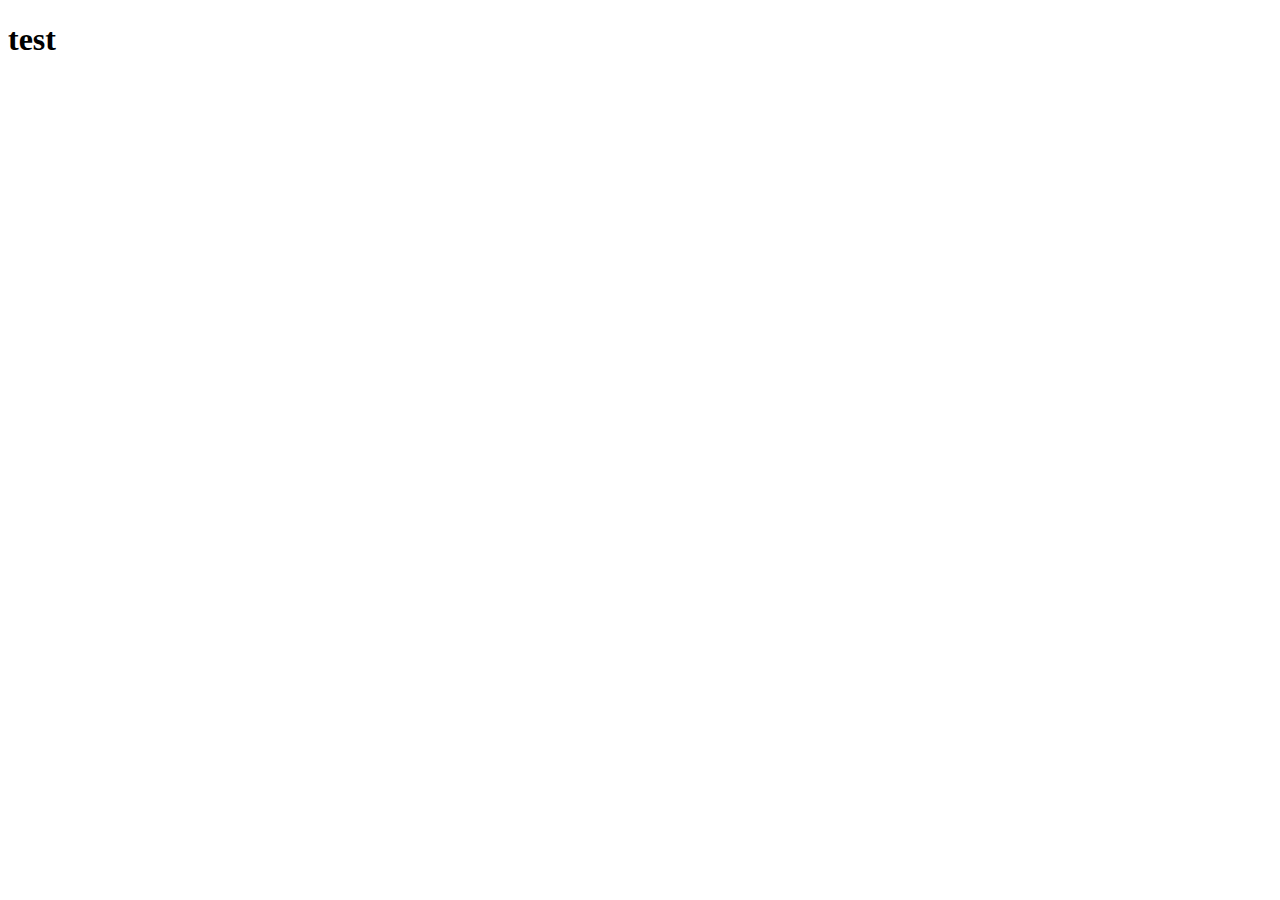
==== index.html @ d570172e "ajout H1" ====
<!DOCTYPE html>
<html lang="en">
<head>
    <meta charset="UTF-8">
    <meta name="viewport" content="width=device-width, initial-scale=1.0">
    <meta http-equiv="X-UA-Compatible" content="ie=edge">
    <title>test de git</title>
</head>
<body>
    <h1>test</h1>
</body>
</html>
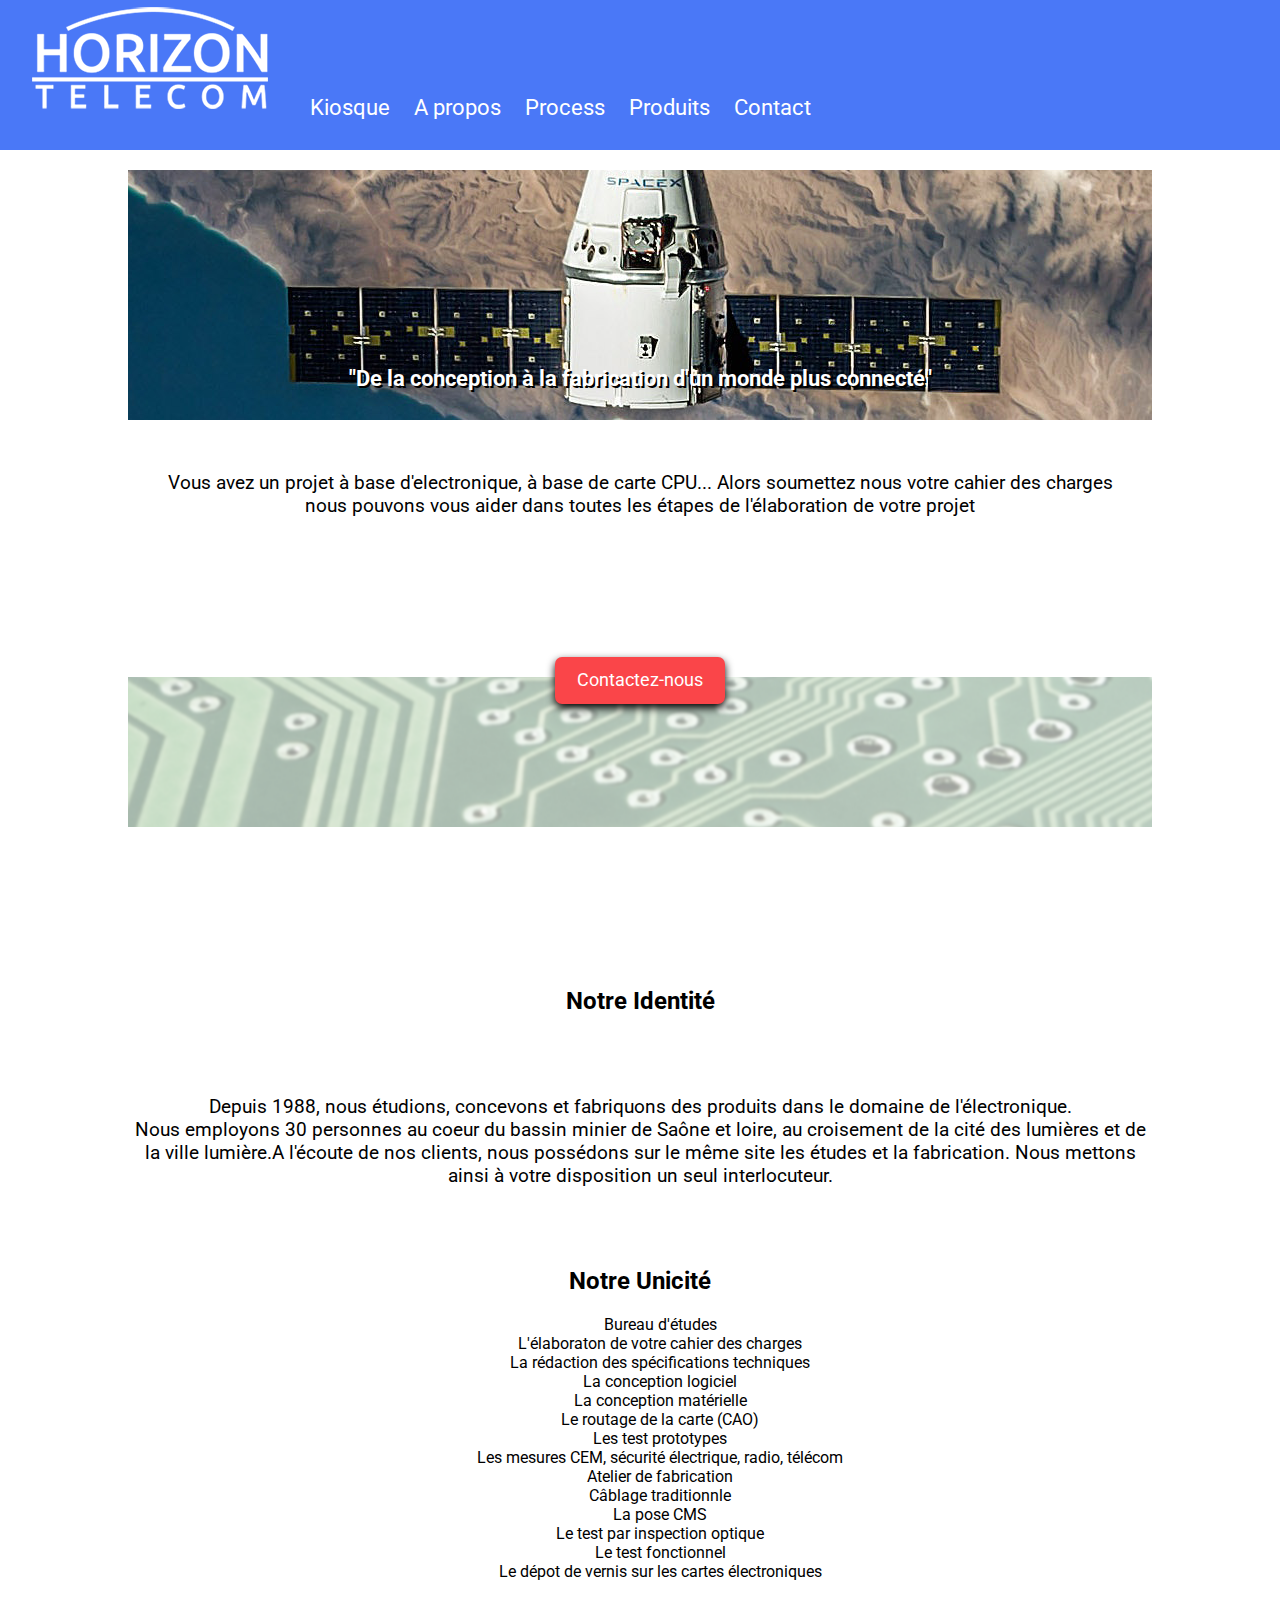
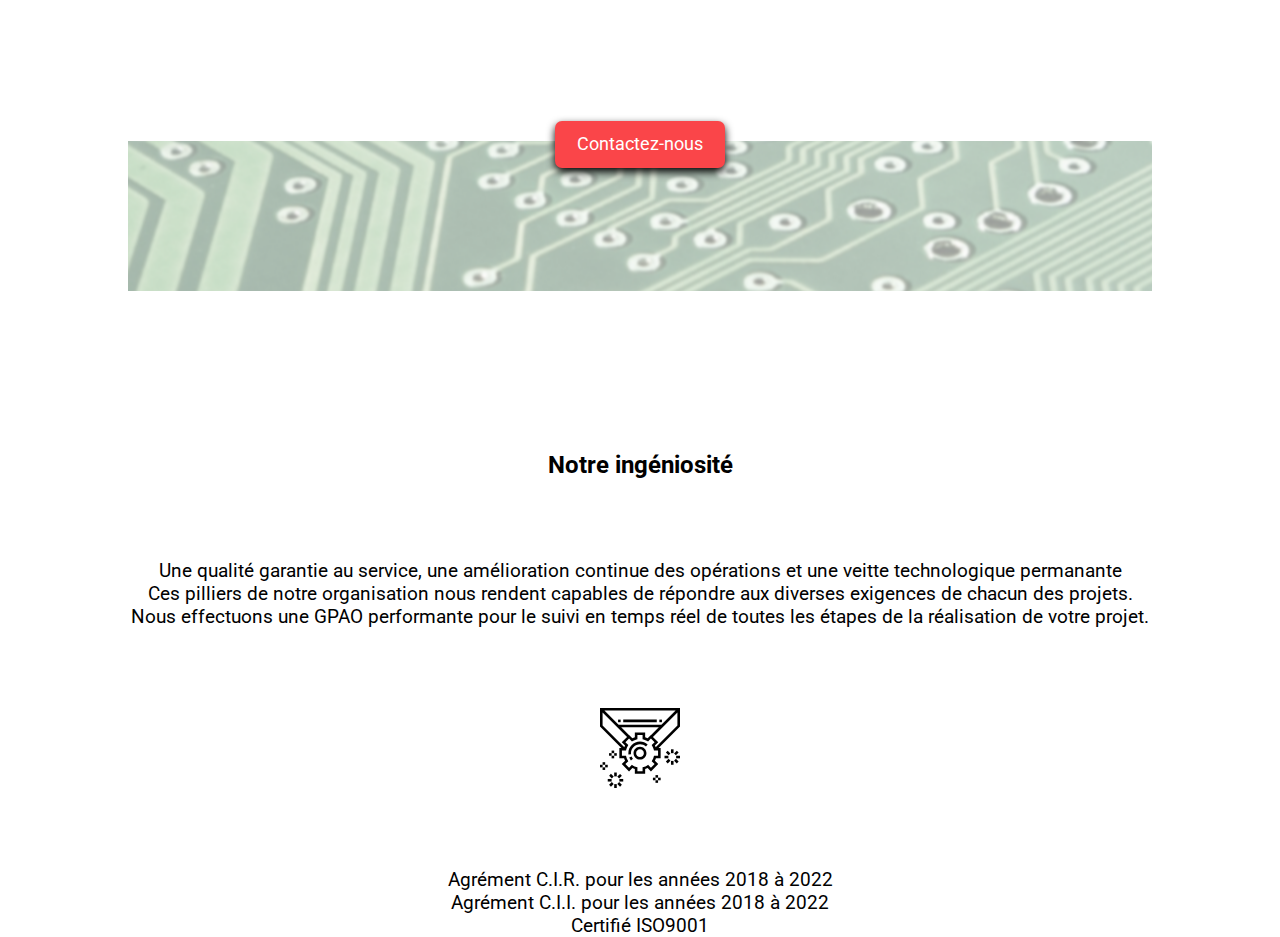
==== commit b7e4b962: "initialisation du site" ====
--- a/index.html
+++ b/index.html
@@ -1,12 +1,94 @@
-<!DOCTYPE html>
-<html lang="en">
+<html lang="fr">
+
 <head>
     <meta charset="UTF-8">
+    <link href="https://fonts.googleapis.com/css?family=Roboto" rel="stylesheet">
     <meta name="viewport" content="width=device-width, initial-scale=1.0">
     <meta http-equiv="X-UA-Compatible" content="ie=edge">
-    <title>test de git</title>
+    <title>Horizon télécom</title>
+    <link rel="stylesheet" href="style.css">
+    <script src="https://cdnjs.cloudflare.com/ajax/libs/jquery/3.3.1/jquery.min.js"></script>
+
 </head>
+
 <body>
-    <h1>test</h1>
+    <header class="header">
+        <a href="#" class: "header-Icon" id="headerIcon"></a>
+        <a href="#" class="headerLogo">
+            <img src="img/logo.png" alt="logo Horizon Telecom">
+        </a>
+        <nav class="menu">
+            <a href="kiosque.html">Kiosque</a>
+            <a href="#aPropos">A propos</a>
+            <a href="process.html">Process</a>
+            <a href="produits.html">Produits</a>
+            <a href="#">Contact</a>
+        </nav>
+    </header>
+
+    <main class="contenu">
+        <section class="baseline">
+            <h1>"De la conception à la fabrication d'un monde plus connecté"</h1>
+
+
+            <p>Vous avez un projet à base d'electronique, à base de carte CPU... Alors soumettez nous votre cahier des charges
+                <br> nous pouvons vous aider dans toutes les étapes de l'élaboration de votre projet</p>
+
+            <div class="boutton">
+                <a href="#"> Contactez-nous</a>
+            </div>
+            <h2 id="aPropos">Notre Identité</h2>
+            <p>Depuis 1988, nous étudions, concevons et fabriquons des produits dans le domaine de l'électronique.
+                <br>Nous employons 30 personnes au coeur du bassin minier de Saône et loire, au croisement de la cité des lumières
+                et de la ville lumière.A l'écoute de nos clients, nous possédons sur le même site les études et la fabrication.
+                Nous mettons ainsi à votre disposition un seul interlocuteur.</p>
+            <h2>Notre Unicité</h2>
+            <ul>
+                <li>Bureau d'études</li>
+                <li>L'élaboraton de votre cahier des charges</li>
+                <li>La rédaction des spécifications techniques</li>
+                <li>La conception logiciel</li>
+                <li>La conception matérielle</li>
+                <li>Le routage de la carte (CAO)</li>
+                <li>Les test prototypes</li>
+                <li>Les mesures CEM, sécurité électrique, radio, télécom</li>
+                <li>Atelier de fabrication</li>
+                <li>Câblage traditionnle</li>
+                <li>La pose CMS</li>
+                <li>Le test par inspection optique</li>
+                <li>Le test fonctionnel</li>
+                <li>Le dépot de vernis sur les cartes électroniques</li>
+            </ul>
+
+            <div class="boutton">
+                <a href="#">Contactez-nous</a>
+            </div>
+
+            <h2>Notre ingéniosité</h2>
+            <p>Une qualité garantie au service, une amélioration continue des opérations et une veitte technologique permanante <br>
+            Ces pilliers de notre organisation nous rendent capables de répondre aux diverses exigences de chacun des projets. <br>
+            Nous effectuons une GPAO performante pour le suivi en temps réel de toutes les étapes de la réalisation de votre projet.</p>
+            <img src="img/medaille.svg" alt="Medaille">
+            <p>Agrément C.I.R. pour les années 2018 à 2022 <br>Agrément C.I.I. pour les années 2018 à 2022 <br>Certifié ISO9001</p>
+
+        </section>
+    </main>
+    <footer>
+        <nav class="navFooter" id="navFooter">
+            <ul>
+                <li>
+                    <a href="produits.html">Produits</a>
+                </li>
+                <li>
+                    <a href="process.html">Process</a>
+                </li>
+                <li>
+                    <a href="#">Contact</a>
+                </li>
+            </ul>
+        </nav>
+    </footer>
+    <script type="text/javascript" src="script.js"></script>
 </body>
+
 </html>--- a/style.css
+++ b/style.css
@@ -0,0 +1,346 @@
+/* Base */
+
+html,
+body {
+    font-family: Roboto;
+    font-size: 1rem;
+    margin: 0;
+    padding: 0;
+    text-align: center;
+    box-sizing: border-box;
+}
+
+h1 {
+    font-size: 1.6rem;
+}
+
+a,
+a:hover,
+a:visited,
+a:active {
+    font-size: 1.4rem;
+    color: rgb(255, 255, 255);
+    text-decoration: none;
+}
+
+p {
+    font-size: 1.2rem;
+}
+ul li, h2, ul{
+    list-style: none;
+    color: #000;
+
+}
+/* ul li{
+    margin-right: 2%;
+} */
+
+/* Header */
+
+.header {
+    /* position: fixed; */
+    margin-bottom: 20px;
+    left: 0;
+    right: 0;
+    height: 150px;
+    line-height: 80px;
+    background-color: #4a78f7;
+}
+.header h1{
+    display: none;
+}
+
+.headerLogo {
+    padding: 0 25px;
+    float: left;
+}
+
+/* Menu */
+
+.menu {
+    float: left;
+    margin-top: 4.2rem;
+}
+
+.menu a {
+    padding: 0 10px;
+    color: #ffffff;
+}
+
+body>header>a:nth-child(1) {
+    display: none;
+}
+
+/* main */
+
+.contenu {
+    /* padding-top:  130px; */
+    display: flex;
+    width: 80%;
+    flex-wrap: nowrap;
+    flex-direction:column;
+    margin: auto;
+    
+}
+
+.baseline {
+    
+    color: rgb(255, 255, 255);
+    background: url(img/aerial.jpg);
+    background-position: bottom center;
+    background-repeat: no-repeat;
+    height: 250px;
+    width: 100%;
+}
+
+.baseline h1 {
+    font-size: 1.4rem;
+    padding-top: 180px;
+    text-shadow: #000 2px 2px;
+}
+
+.baseline p  {
+    margin: 5rem 0;
+    color: #000;
+}
+
+
+.boutton {
+    background-image: url(img/circuit.jpg);
+    background-repeat: no-repeat;
+    background-position: center;
+    display: flex;
+    height: 150px;
+    color: #ffffff;
+    justify-content: center;
+    margin:10rem 0;
+}
+
+.boutton a {
+    margin-top: -20px;
+    border-radius: 7px;
+    font-size: 18px;
+    background-color: #fa4549;
+    width: 170px;
+    height: 35px;
+    padding-top: 12px;
+    box-shadow: #000 0px 4px 8px;
+    transition-delay: 0.5s ease;
+    transition-duration: 0.5s;
+}
+
+.boutton a:hover {
+    background-color: #fa454885;
+}
+
+.boutton a:hover {
+    color: #000
+}
+
+
+
+/* Footer */
+
+.navFooter {
+    width: 100%;
+    position: fixed;
+    bottom: 0;
+    background-color: rgba(128, 128, 128, 0.5);
+    display: none;
+}
+
+.navFooter ul {
+    display: flex;
+    flex-flow: row wrap;
+    justify-content: center;
+    list-style: none;
+    padding: 0;
+}
+
+.navFooter li {
+    margin: auto;
+    border-right: rgba(0, 0, 0, 0.3) solid;
+    border-left: rgba(0, 0, 0, 0.3) solid;
+    padding: 0 15px;
+     
+}
+/* Page process */
+.process{
+    display: flex;
+    flex-direction: column;
+    background-image: url(img/presta.jpg);
+    background-repeat: no-repeat;
+    background-position: center top;
+}
+.process h2{
+    margin: 6rem 0 0 8rem;
+    align-self: flex-start; 
+    color: #fff;
+    font-size: 6rem;
+}
+.process h3{
+    font-size: 1.4rem;
+}
+.process p{
+    width: 80%;
+    margin: 1.4rem auto;
+}
+ .process p:last-child{
+    margin-bottom: 8rem;
+} 
+/*Page kiosque*/
+article{
+    
+    margin: 50px auto;
+    padding: 15px 0;
+    display: flex;
+    width: 70%;
+    
+    background-color: rgba(110, 198, 255, 0.3);
+    flex-flow: row wrap;
+    justify-content: flex-end;
+    align-items: center;
+    
+}
+article header{
+    width: calc(65% - 30px);
+    padding: 15px;
+}
+article span{
+    width: 35%;
+}
+article span img{
+    max-width:100%;
+    height: auto;
+}
+
+/*page produits*/
+.produit{
+    background: #6EC6FF;
+    width: 80%;
+    margin: 10px auto;
+
+    display: flex;
+    flex-flow: row wrap;
+    justify-content: center;
+    align-items: center;
+}
+.produit:last-of-type{
+    margin-bottom: 70px;
+}
+.produit span{
+    width: 80%;
+    margin-top: 20px;
+    background: #fff;
+}
+.produit span img{
+    max-width: 100%;
+    height: auto;
+}
+.descriptionProduits{
+    display: none;
+    background: rgb(168, 238, 255);
+}
+.show{
+    display: block;
+}
+.descriptionProduits ul{
+    padding: 0;
+}
+/* Responsive */
+
+@media only screen and (max-width: 730px) {
+    
+    .contenu{
+        width: 100%;
+    }
+    .header {
+        background-color: rgb(74, 120, 247);
+        width: 100%;
+        display: flex;
+        justify-content: flex-start;
+        align-items: center;
+        text-align: center;
+        flex-wrap: wrap;
+    }
+    .headerLogo {
+        margin: auto;
+        float: none;
+    }
+    .headerLogo img {
+        width: 170px;
+        height: 94px;
+        padding-right: 1rem;
+    }
+    .headerIcon {
+        width: 15px;
+    }
+    /* boutton */
+    body>header>a:nth-child(1) {
+        display: block;
+        width: 60px;
+        height: 125px;
+        cursor: pointer;
+        background-image: url(img/button.png);
+        background-repeat: no-repeat;
+        background-position: center;
+        background-position-x: 1px;
+    }
+    /* body>header>a:nth-child(1)::after {
+        content: "";
+        position: relative;
+        display: block;
+        width: 1.2rem;
+        height: 0;
+        top: 48px;
+        right: -23px;
+        box-shadow: 0 10px 0 1px #fff, 0 16px 0 1px #fff, 0 22px 0 1px #fff;
+    } */
+    .menu {
+        width: 100%;
+        background-color: rgb(45, 45, 99);
+        transition-delay: 2s;
+        transition-duration: 0.2s;
+        display: none;
+        margin-top: 0;
+    }
+    .withSidebar .menu {
+        display: block;
+        z-index: 990;
+    }
+    .menu a {
+        display: block;
+        text-align: center;
+        height: 80px;
+        line-height: 80px;
+        border-bottom: 1px solid #000;
+        color: #fff;
+    }
+    .process{
+        background-size: 100% 10rem;
+    }
+    .process h2{
+        margin: 10% 0;
+        align-self: center;
+        font-size: 4rem;
+    }
+    article{
+        width: 100%;
+    }
+    article header{
+        width: 100%;
+        order: 2;
+    }
+    article span {
+        width: 100%;
+        order:1;
+    }
+    article span img{
+        width: 80%;
+    }
+    #navFooter{
+        
+        display: block;
+    }
+}
+
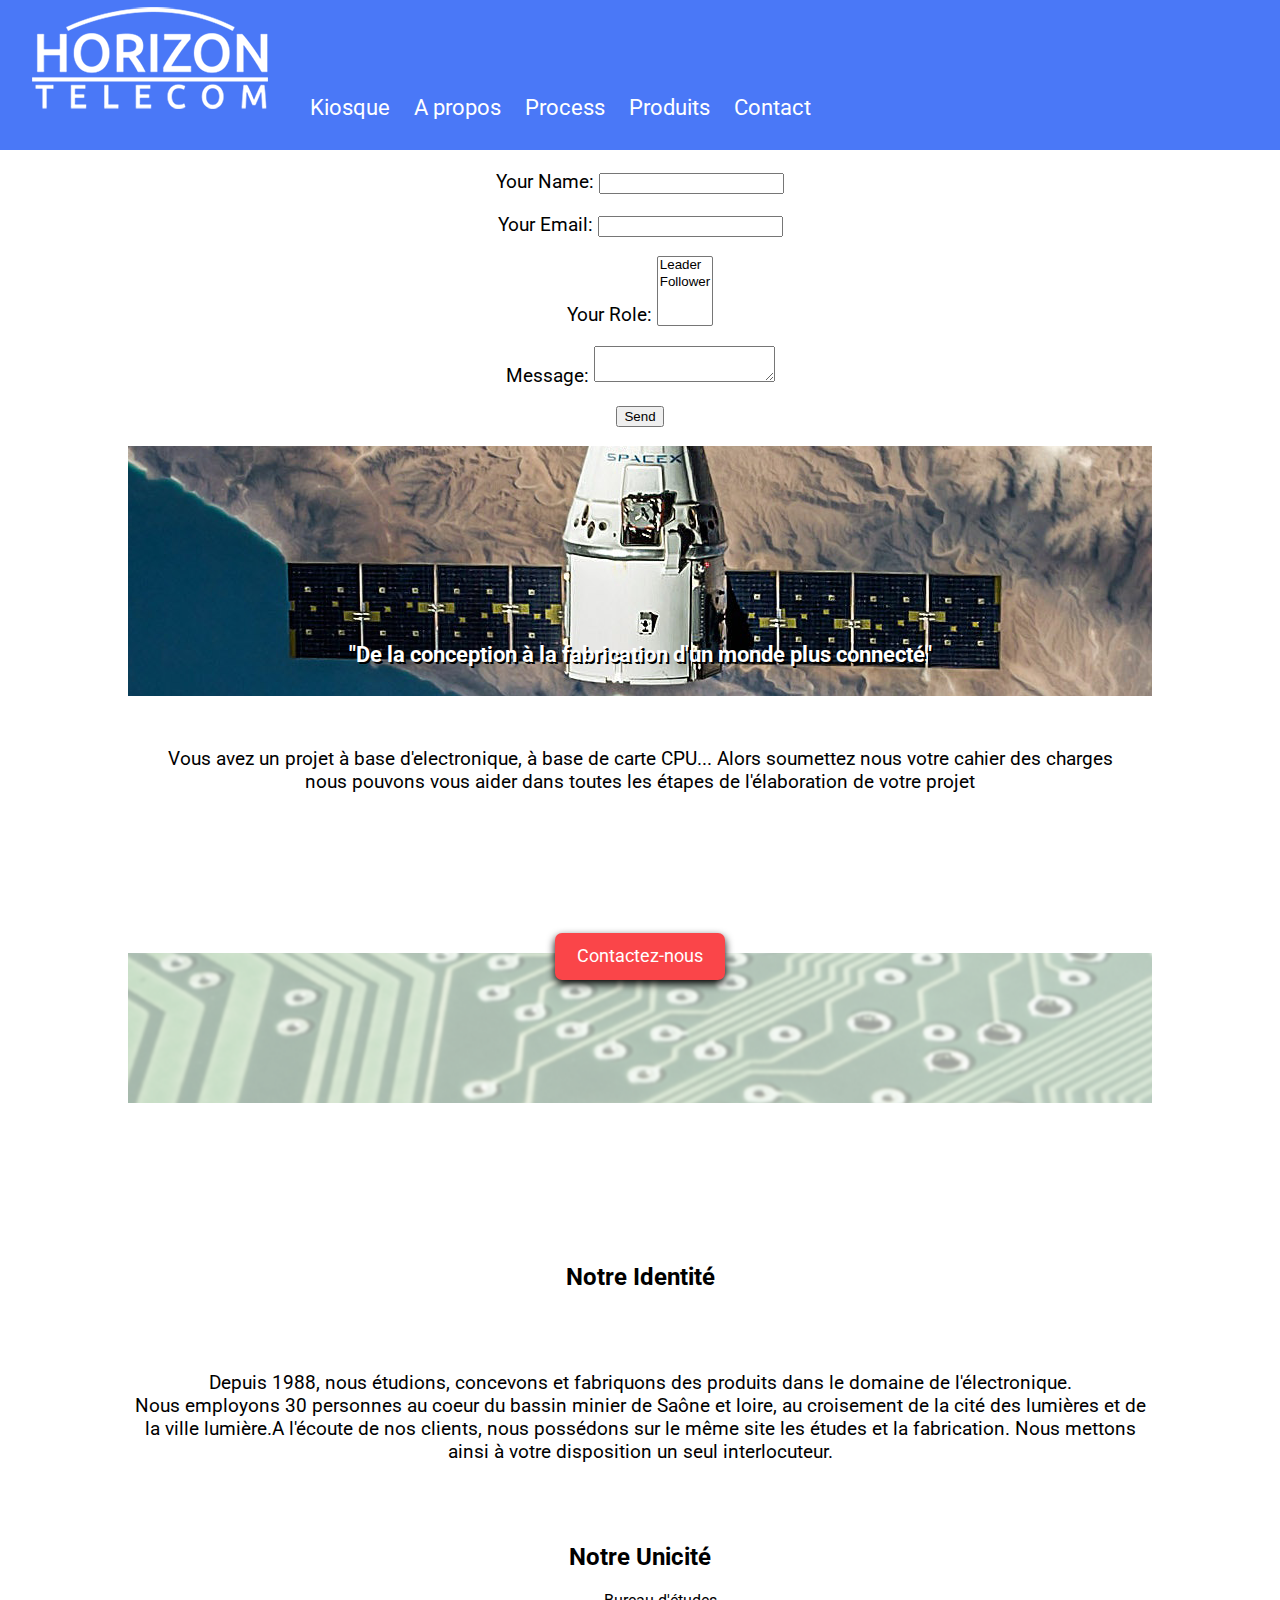
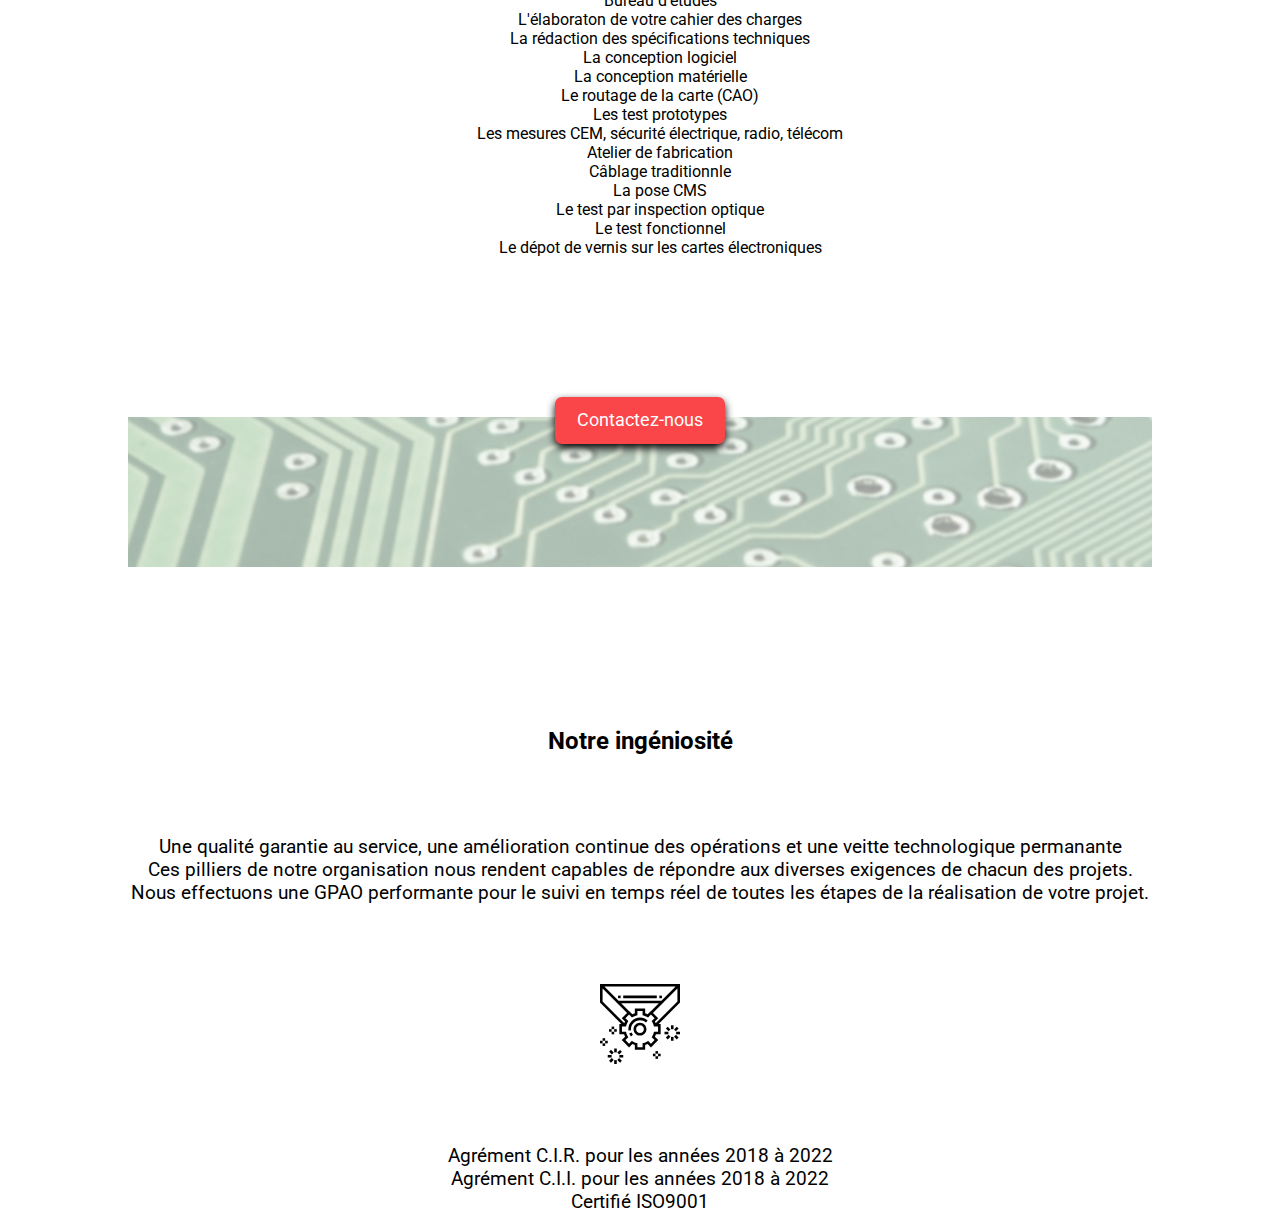
==== commit 7969f5fa: "formulaire" ====
--- a/index.html
+++ b/index.html
@@ -25,6 +25,27 @@
             <a href="#">Contact</a>
         </nav>
     </header>
+
+    <form name="contact" method="POST" netlify>
+        <p>
+          <label>Your Name: <input type="text" name="name" /></label>   
+        </p>
+        <p>
+          <label>Your Email: <input type="email" name="email" /></label>
+        </p>
+        <p>
+          <label>Your Role: <select name="role[]" multiple>
+            <option value="leader">Leader</option>
+            <option value="follower">Follower</option>
+          </select></label>
+        </p>
+        <p>
+          <label>Message: <textarea name="message"></textarea></label>
+        </p>
+        <p>
+          <button type="submit">Send</button>
+        </p>
+      </form>
 
     <main class="contenu">
         <section class="baseline">
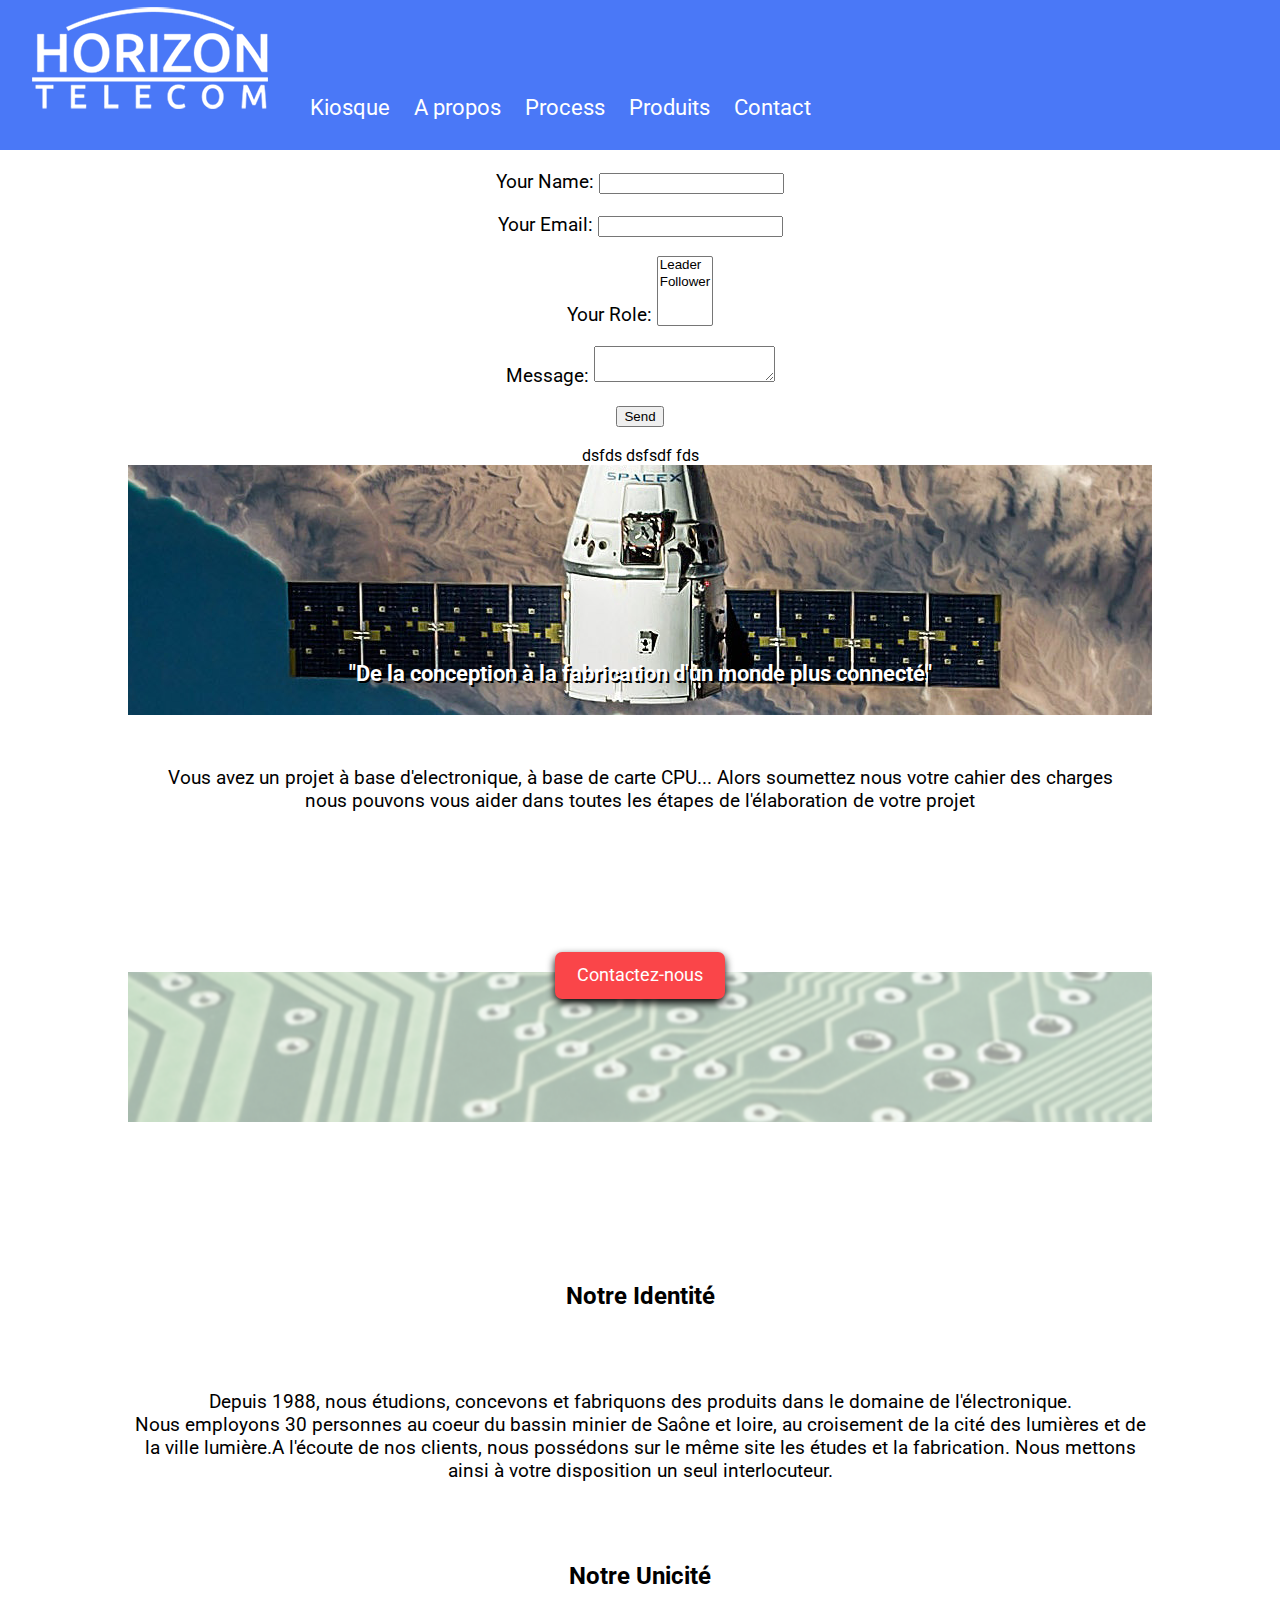
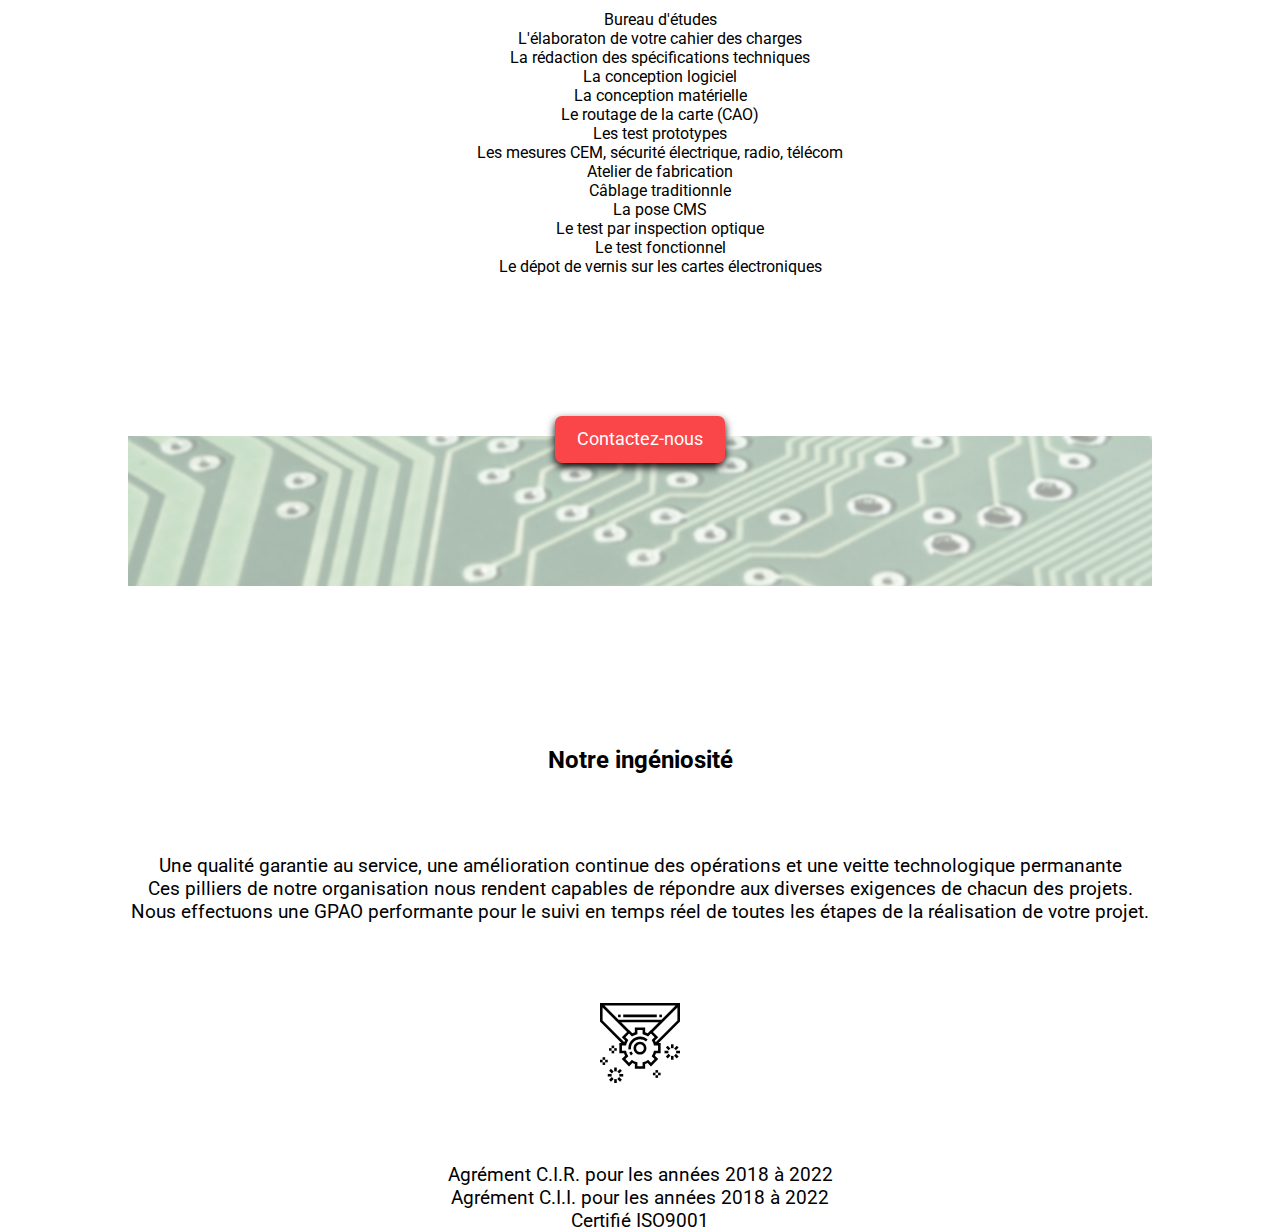
==== commit 6af4ef97: "test" ====
--- a/index.html
+++ b/index.html
@@ -46,6 +46,14 @@
           <button type="submit">Send</button>
         </p>
       </form>
+
+
+      dsfds
+
+
+      dsfsdf
+      fds
+      
 
     <main class="contenu">
         <section class="baseline">
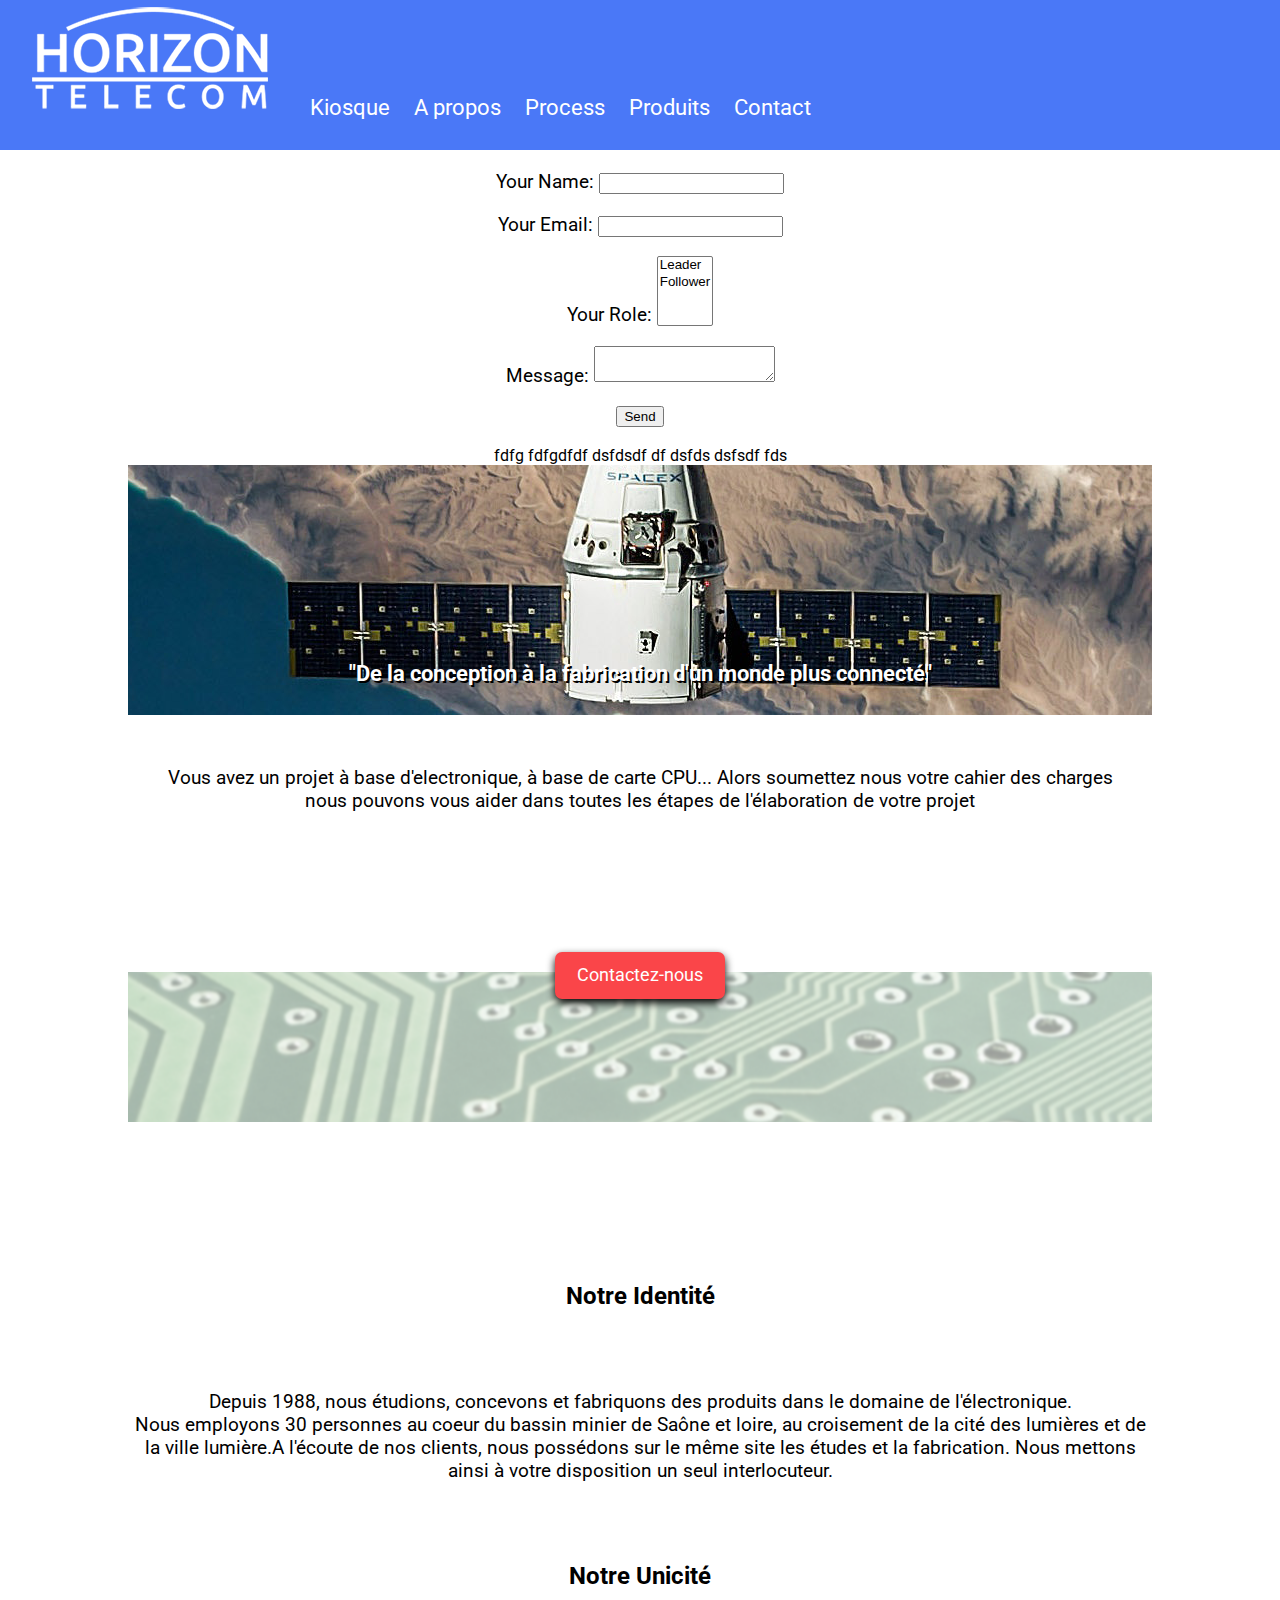
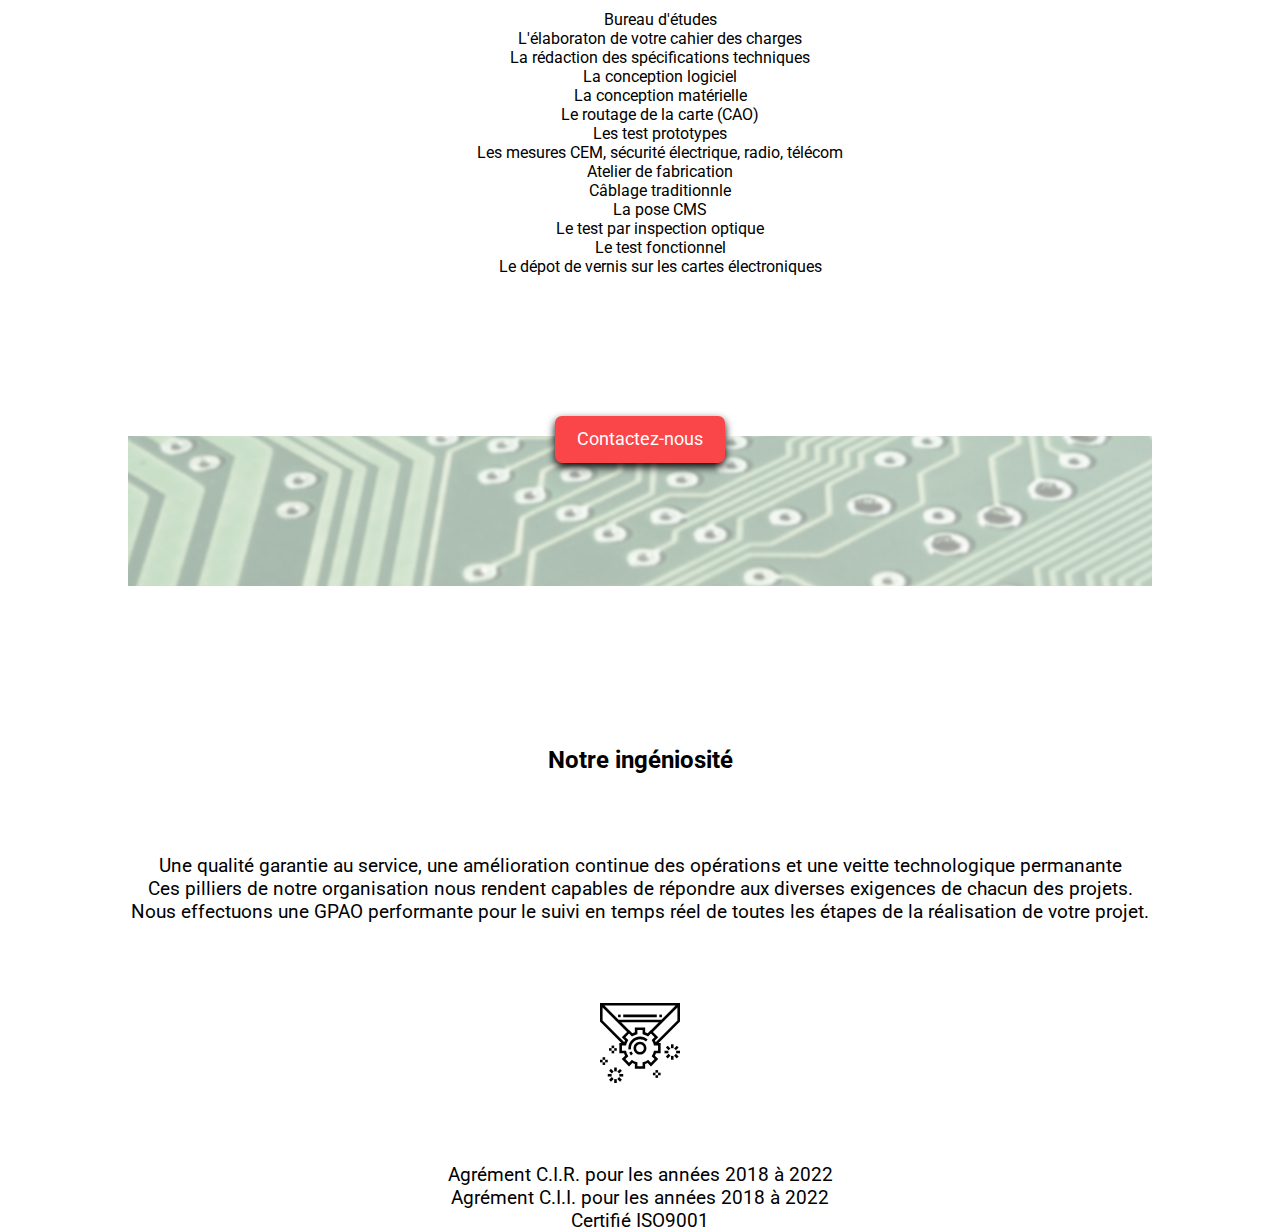
==== commit 3ff7e148: "dssddsds" ====
--- a/index.html
+++ b/index.html
@@ -47,13 +47,19 @@
         </p>
       </form>
 
+fdfg
+
+fdfgdfdf
+dsfdsdf
+df
+
 
       dsfds
 
 
       dsfsdf
       fds
-      
+
 
     <main class="contenu">
         <section class="baseline">
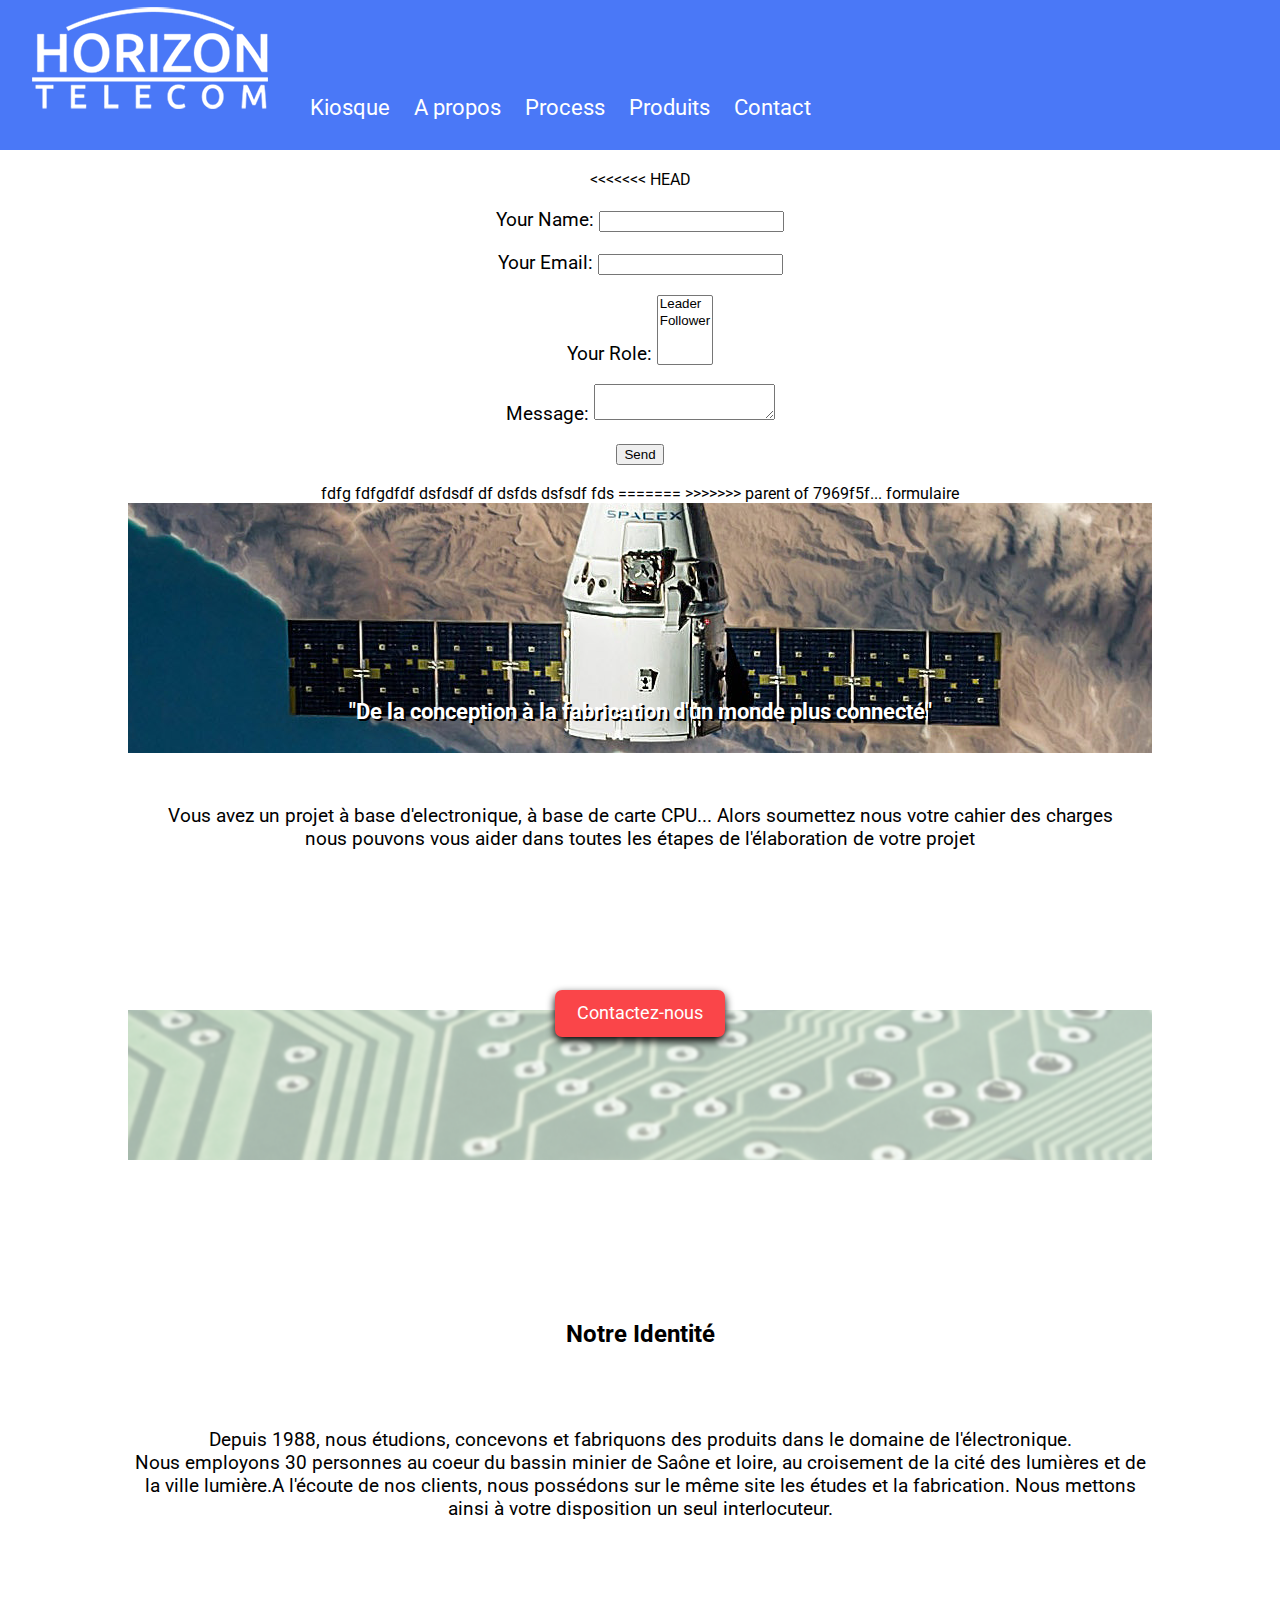
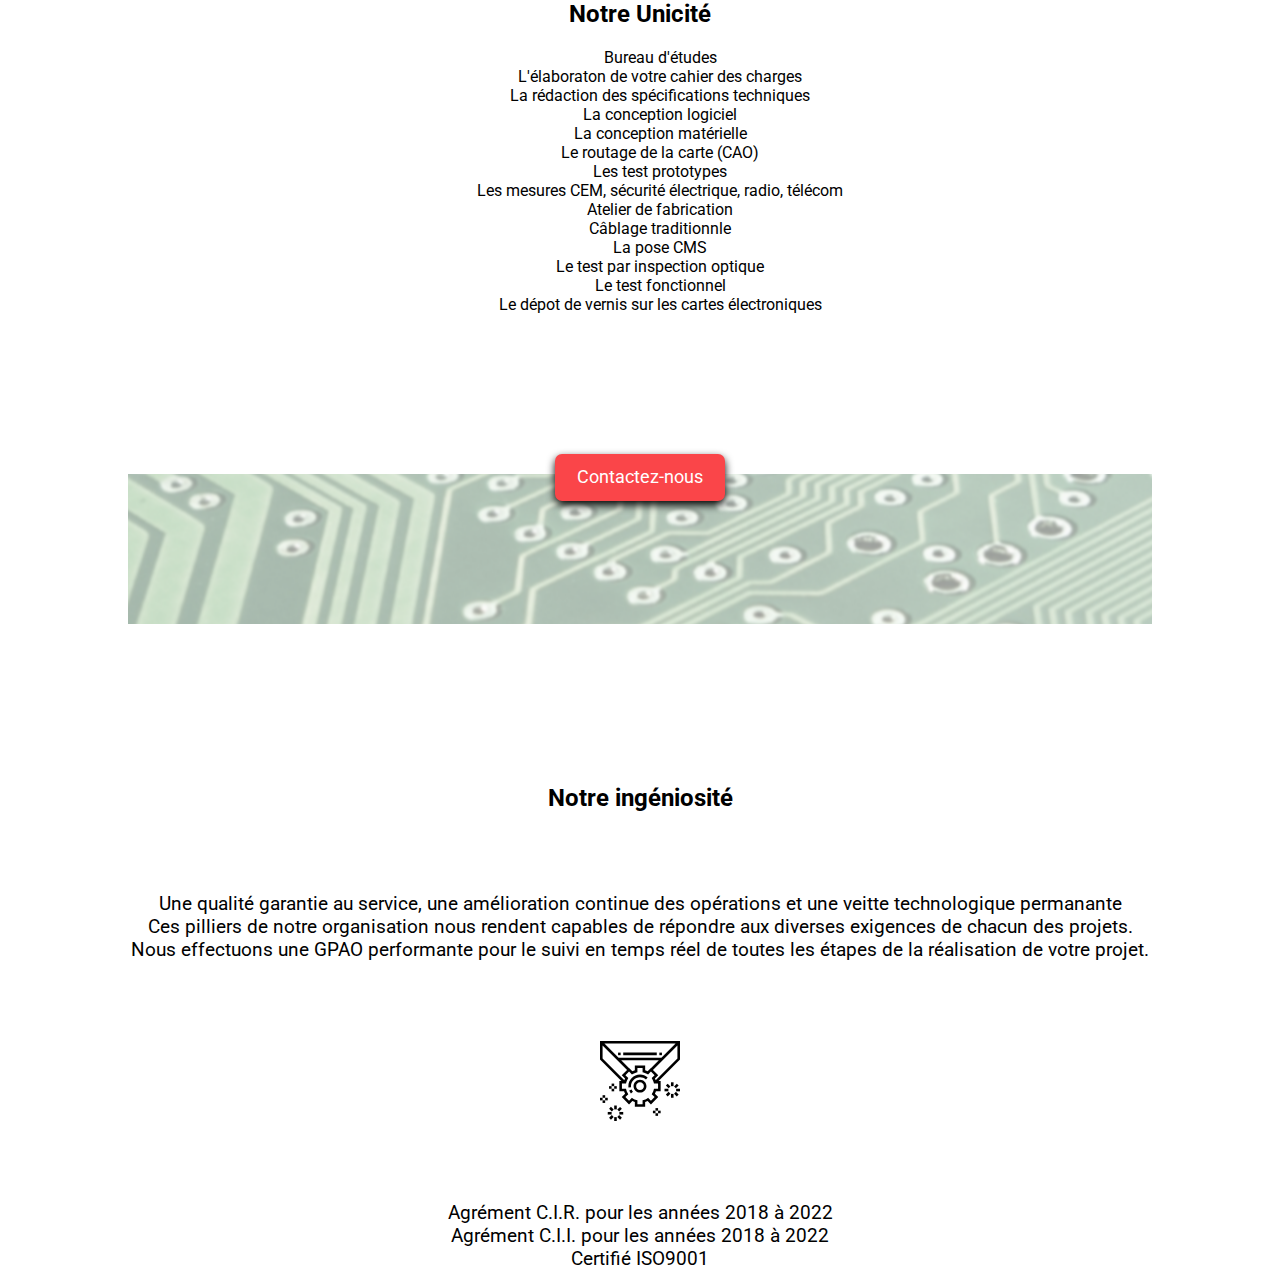
==== commit d5f47a95: "tyrt" ====
--- a/index.html
+++ b/index.html
@@ -26,6 +26,7 @@
         </nav>
     </header>
 
+<<<<<<< HEAD
     <form name="contact" method="POST" netlify>
         <p>
           <label>Your Name: <input type="text" name="name" /></label>   
@@ -61,6 +62,8 @@
       fds
 
 
+=======
+>>>>>>> parent of 7969f5f... formulaire
     <main class="contenu">
         <section class="baseline">
             <h1>"De la conception à la fabrication d'un monde plus connecté"</h1>
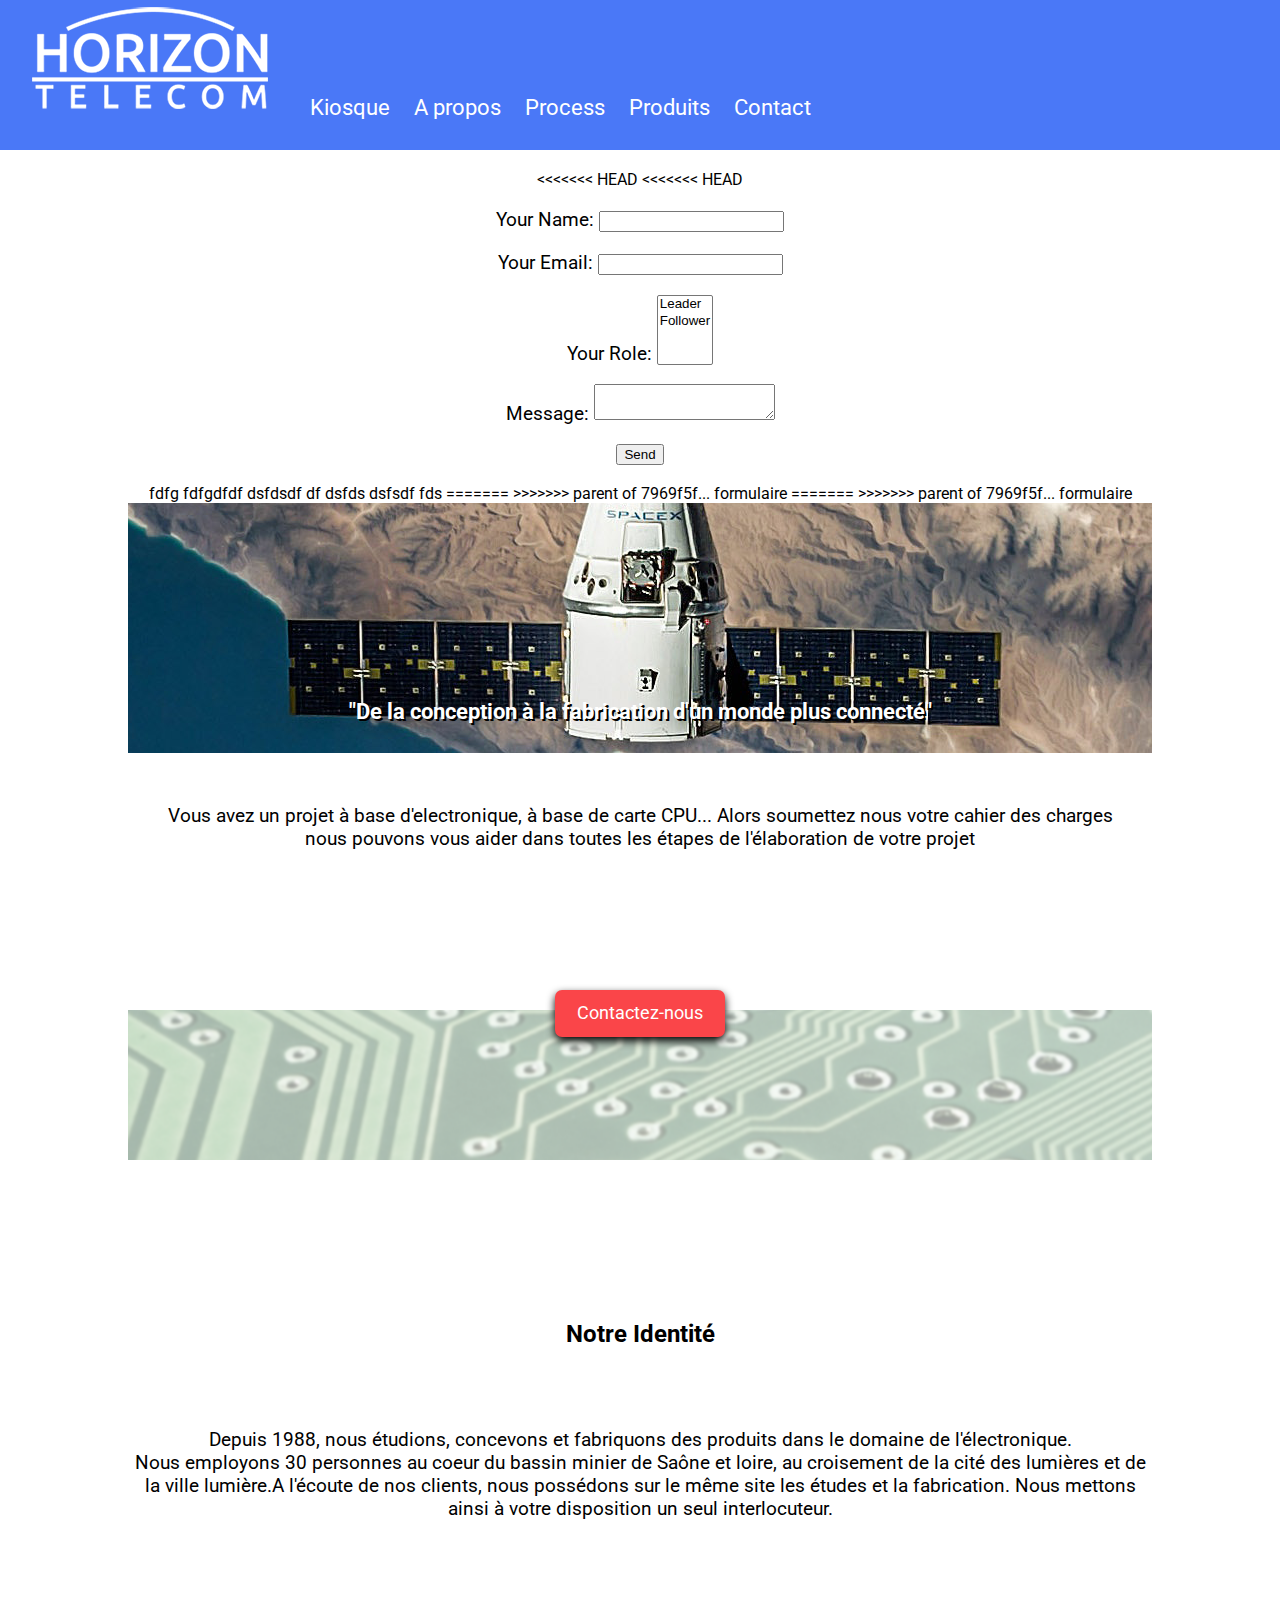
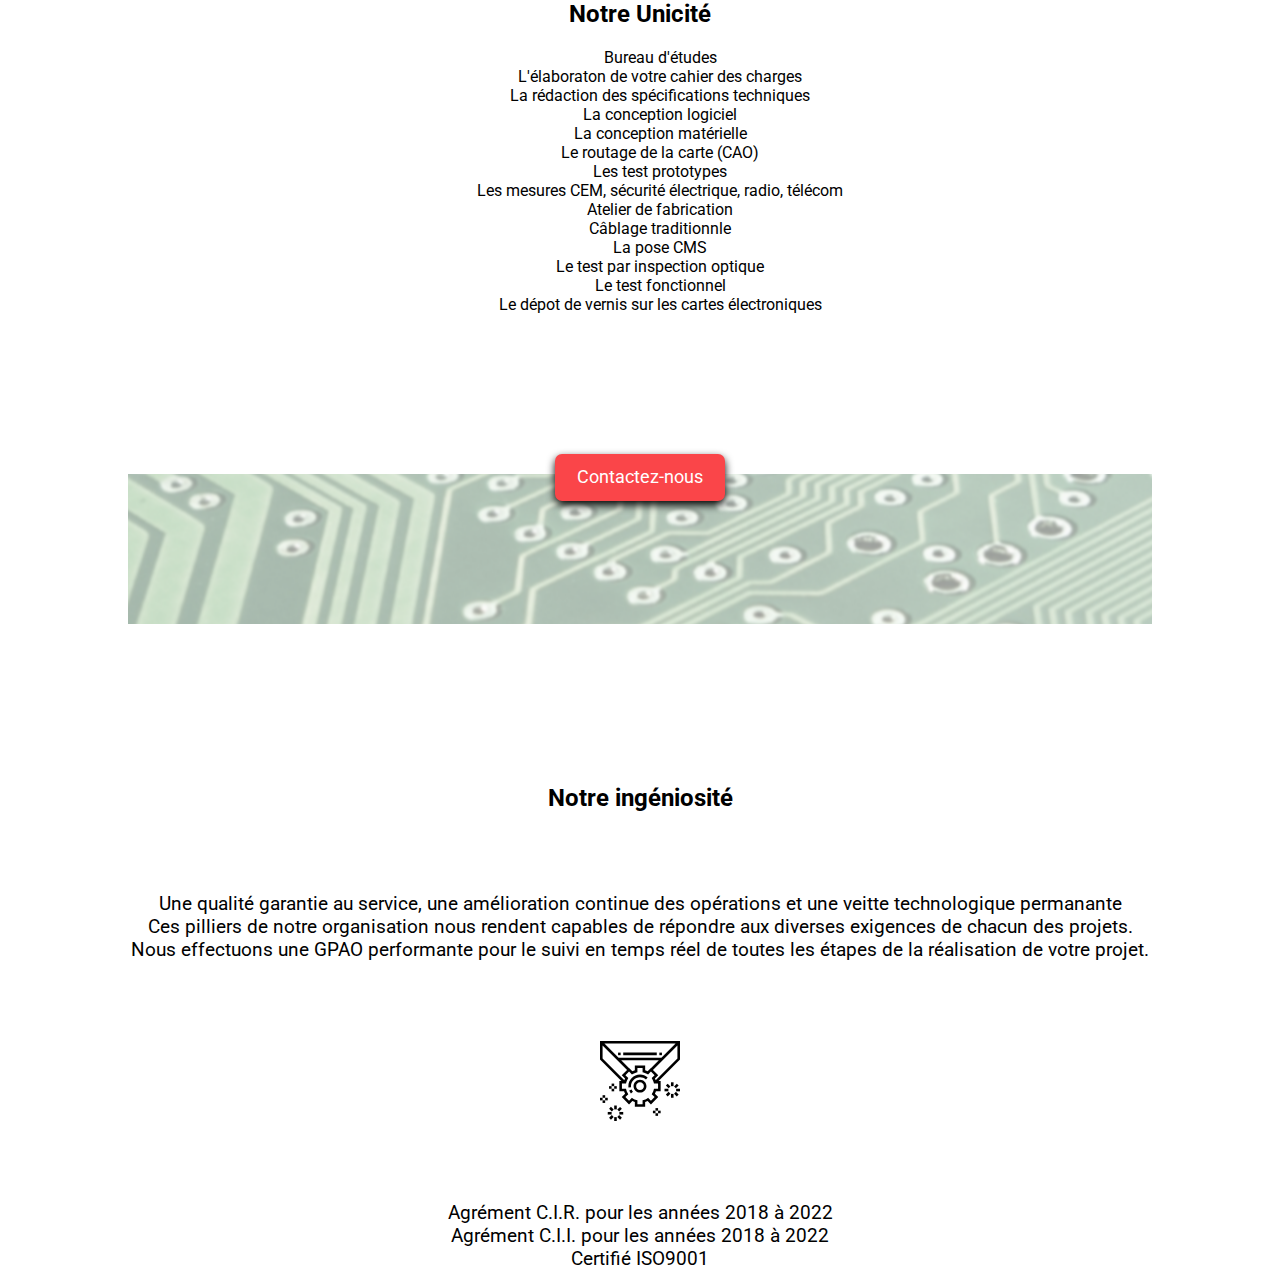
==== commit 6a2505a2: "Revert "formulaire"" ====
--- a/index.html
+++ b/index.html
@@ -26,6 +26,7 @@
         </nav>
     </header>
 
+<<<<<<< HEAD
 <<<<<<< HEAD
     <form name="contact" method="POST" netlify>
         <p>
@@ -62,6 +63,8 @@
       fds
 
 
+=======
+>>>>>>> parent of 7969f5f... formulaire
 =======
 >>>>>>> parent of 7969f5f... formulaire
     <main class="contenu">
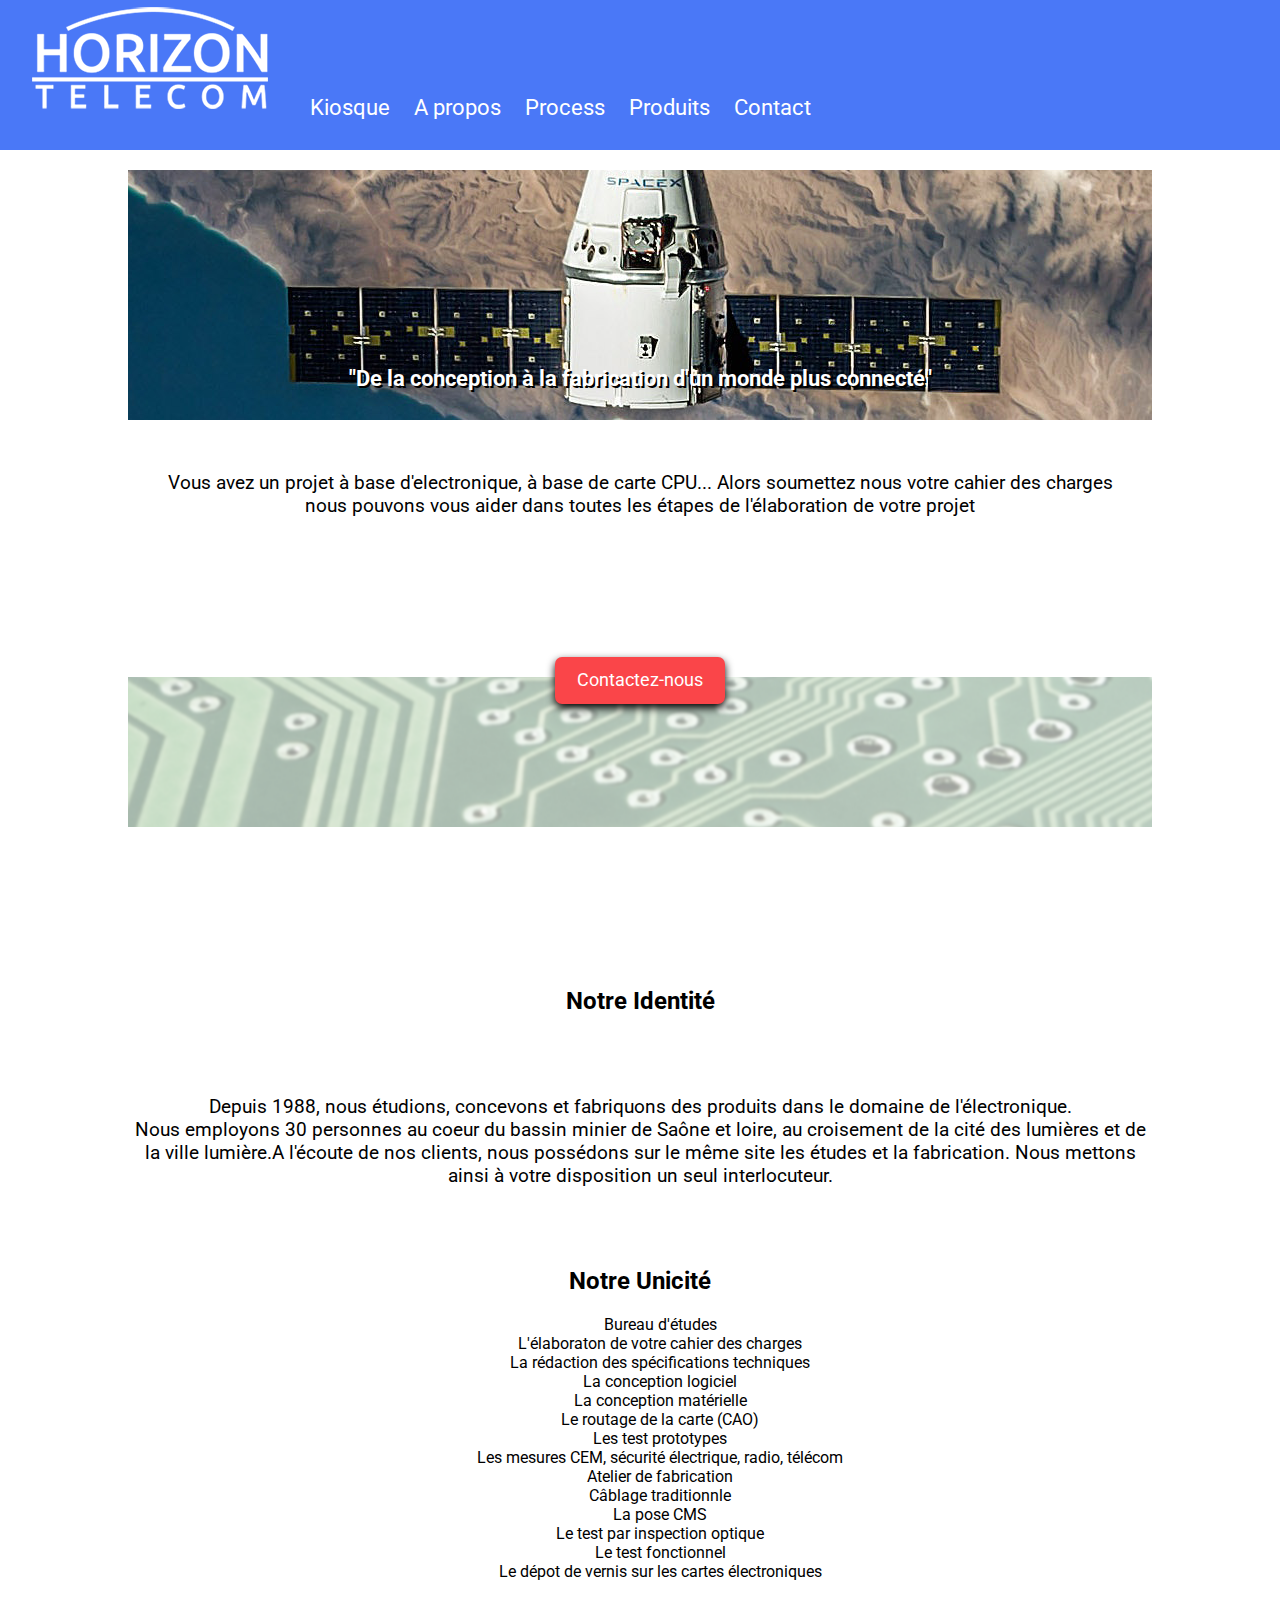
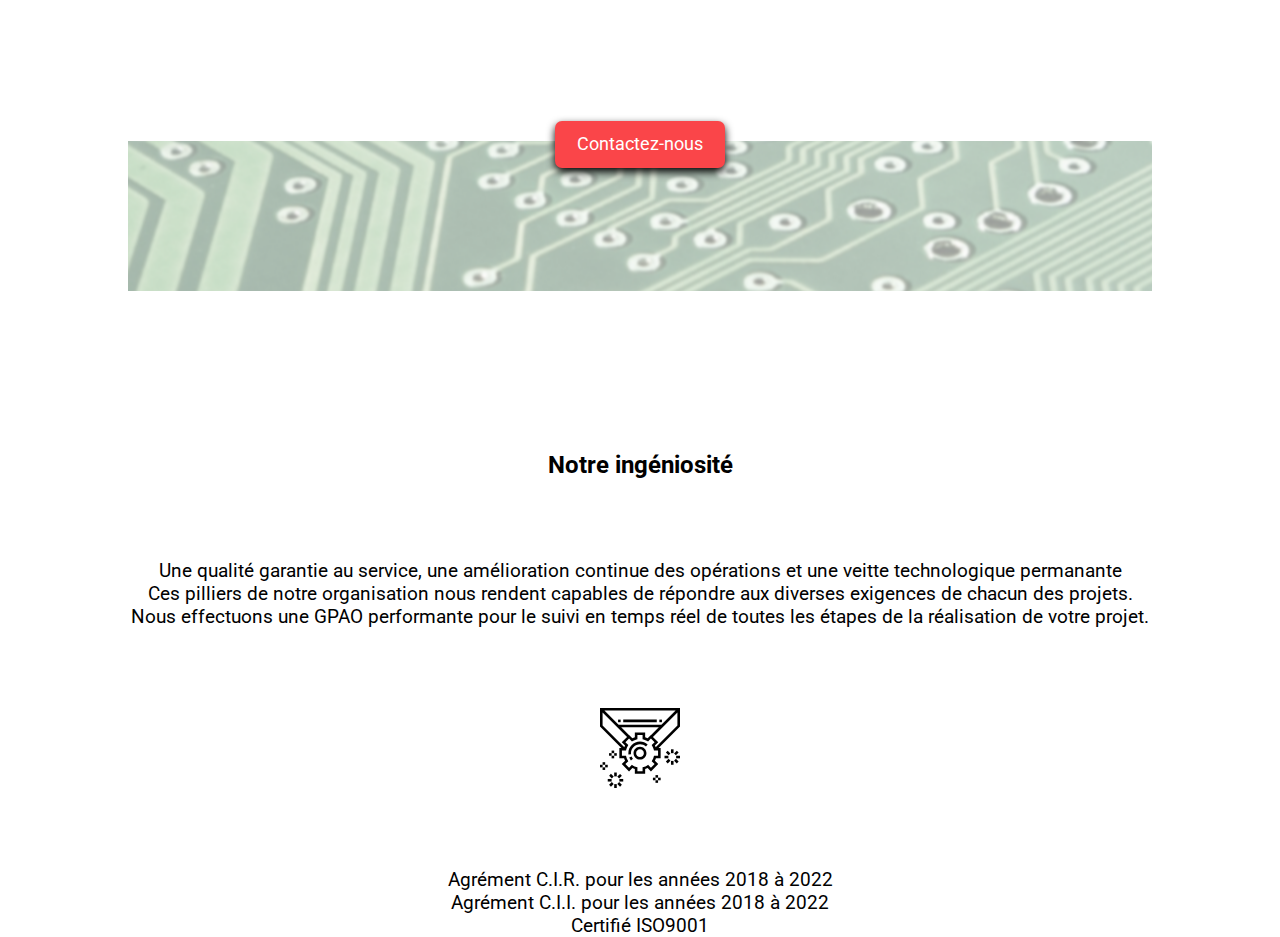
==== commit c2fa757a: "Revert "formulaire"" ====
--- a/index.html
+++ b/index.html
@@ -26,47 +26,7 @@
         </nav>
     </header>
 
-<<<<<<< HEAD
-<<<<<<< HEAD
-    <form name="contact" method="POST" netlify>
-        <p>
-          <label>Your Name: <input type="text" name="name" /></label>   
-        </p>
-        <p>
-          <label>Your Email: <input type="email" name="email" /></label>
-        </p>
-        <p>
-          <label>Your Role: <select name="role[]" multiple>
-            <option value="leader">Leader</option>
-            <option value="follower">Follower</option>
-          </select></label>
-        </p>
-        <p>
-          <label>Message: <textarea name="message"></textarea></label>
-        </p>
-        <p>
-          <button type="submit">Send</button>
-        </p>
-      </form>
 
-fdfg
-
-fdfgdfdf
-dsfdsdf
-df
-
-
-      dsfds
-
-
-      dsfsdf
-      fds
-
-
-=======
->>>>>>> parent of 7969f5f... formulaire
-=======
->>>>>>> parent of 7969f5f... formulaire
     <main class="contenu">
         <section class="baseline">
             <h1>"De la conception à la fabrication d'un monde plus connecté"</h1>
